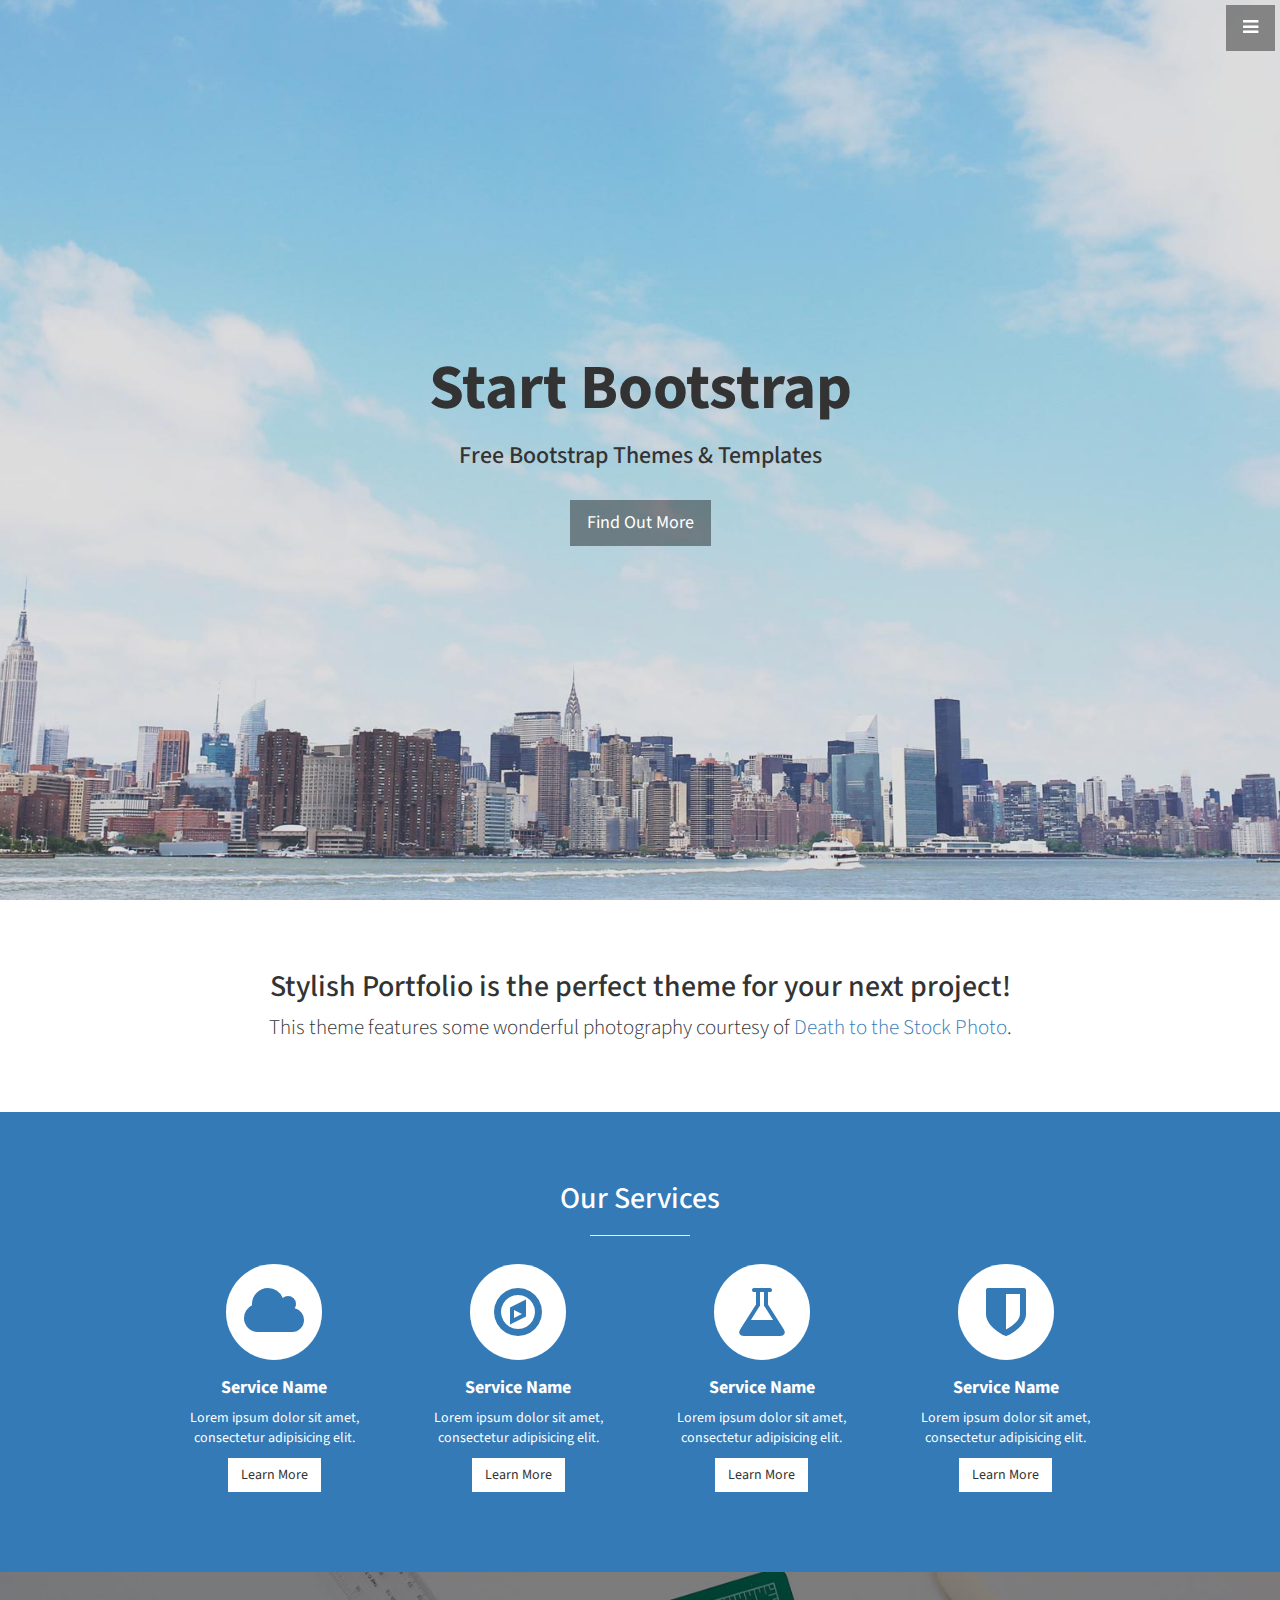
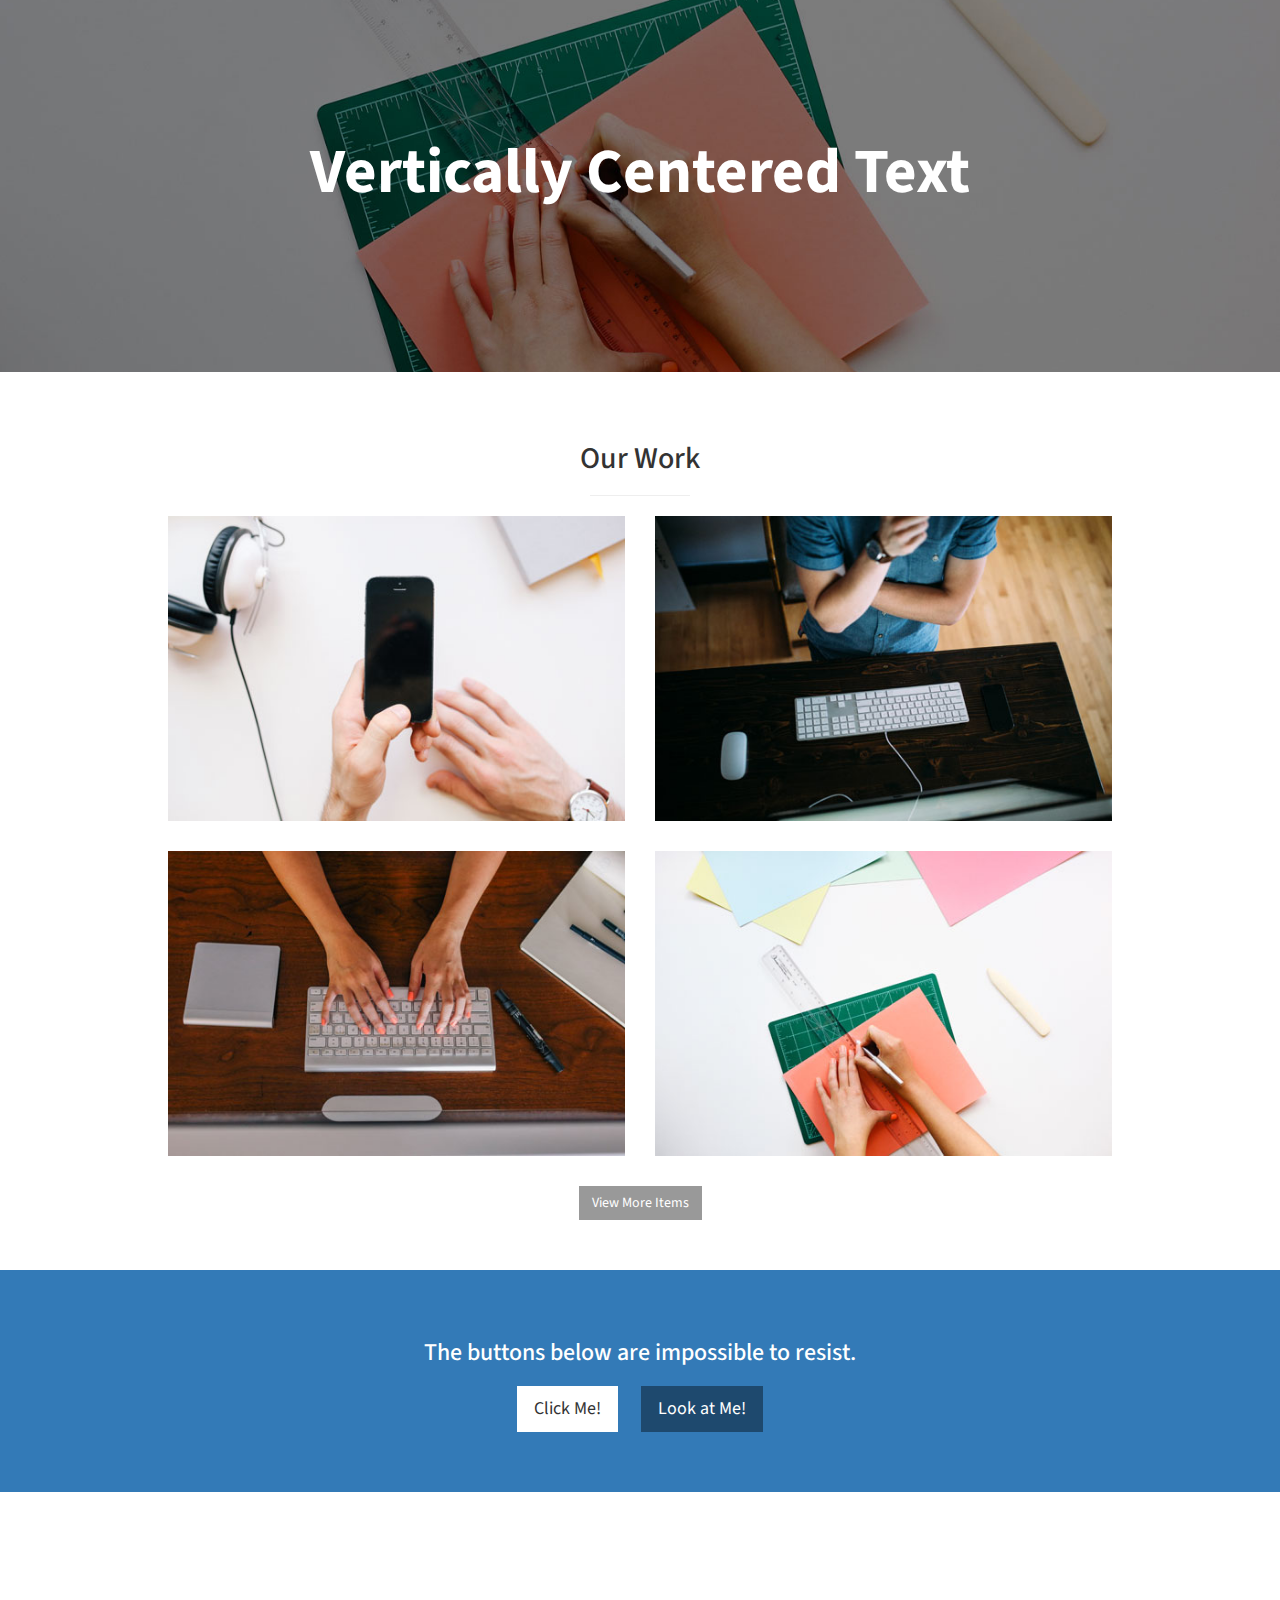
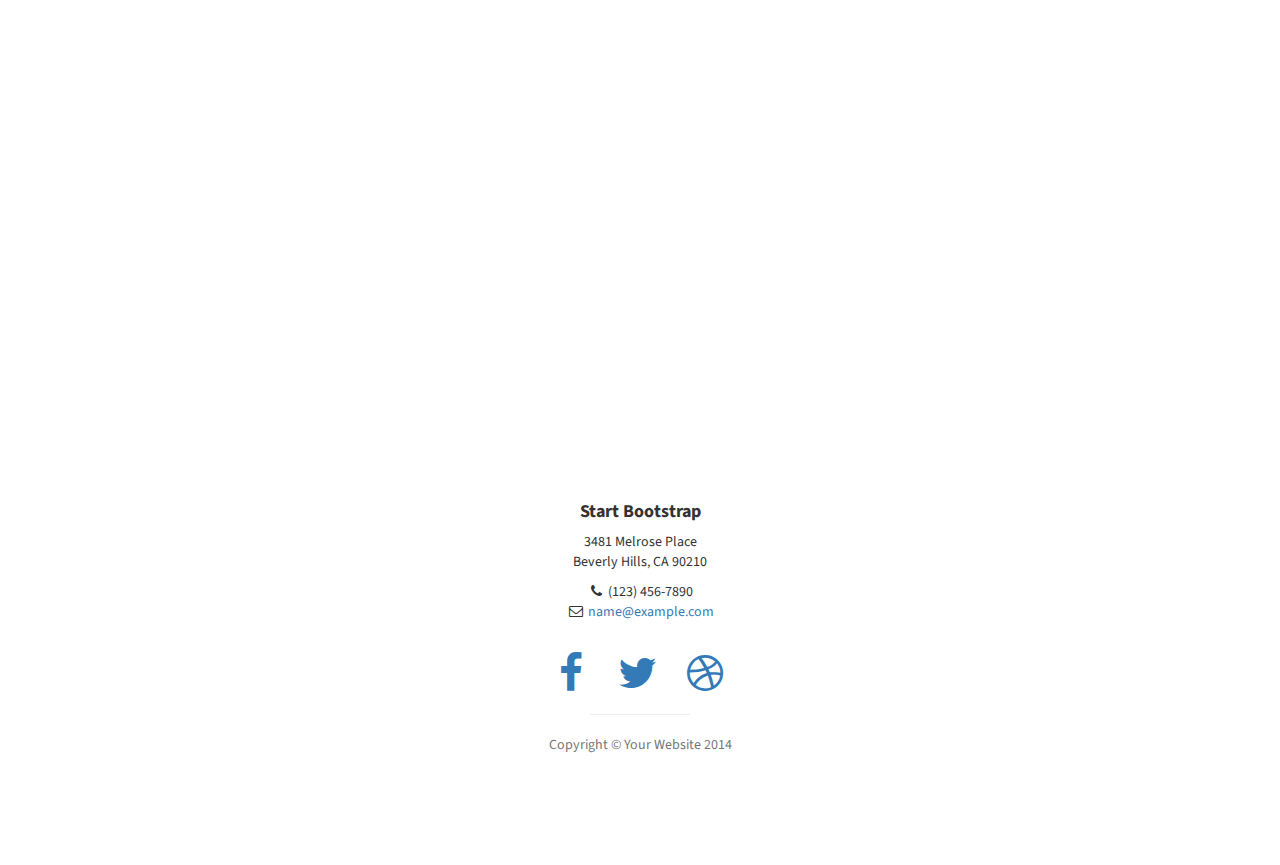
==== index.html @ ed7e23c6 "Initial commit" ====
<!DOCTYPE html>
<html lang="en">

<head>

    <meta charset="utf-8">
    <meta http-equiv="X-UA-Compatible" content="IE=edge">
    <meta name="viewport" content="width=device-width, initial-scale=1">
    <meta name="description" content="">
    <meta name="author" content="">

    <title>Stylish Portfolio - Start Bootstrap Theme</title>

    <!-- Bootstrap Core CSS -->
    <link href="css/bootstrap.min.css" rel="stylesheet">

    <!-- Custom CSS -->
    <link href="css/stylish-portfolio.css" rel="stylesheet">

    <!-- Custom Fonts -->
    <link href="font-awesome/css/font-awesome.min.css" rel="stylesheet" type="text/css">
    <link href="https://fonts.googleapis.com/css?family=Source+Sans+Pro:300,400,700,300italic,400italic,700italic" rel="stylesheet" type="text/css">

    <!-- HTML5 Shim and Respond.js IE8 support of HTML5 elements and media queries -->
    <!-- WARNING: Respond.js doesn't work if you view the page via file:// -->
    <!--[if lt IE 9]>
        <script src="https://oss.maxcdn.com/libs/html5shiv/3.7.0/html5shiv.js"></script>
        <script src="https://oss.maxcdn.com/libs/respond.js/1.4.2/respond.min.js"></script>
    <![endif]-->

</head>

<body>

    <!-- Navigation -->
    <a id="menu-toggle" href="#" class="btn btn-dark btn-lg toggle"><i class="fa fa-bars"></i></a>
    <nav id="sidebar-wrapper">
        <ul class="sidebar-nav">
            <a id="menu-close" href="#" class="btn btn-light btn-lg pull-right toggle"><i class="fa fa-times"></i></a>
            <li class="sidebar-brand">
                <a href="#top" onclick=$("#menu-close").click();>Start Bootstrap</a>
            </li>
            <li>
                <a href="#top" onclick=$("#menu-close").click();>Home</a>
            </li>
            <li>
                <a href="#about" onclick=$("#menu-close").click();>About</a>
            </li>
            <li>
                <a href="#services" onclick=$("#menu-close").click();>Services</a>
            </li>
            <li>
                <a href="#portfolio" onclick=$("#menu-close").click();>Portfolio</a>
            </li>
            <li>
                <a href="#contact" onclick=$("#menu-close").click();>Contact</a>
            </li>
        </ul>
    </nav>

    <!-- Header -->
    <header id="top" class="header">
        <div class="text-vertical-center">
            <h1>Start Bootstrap</h1>
            <h3>Free Bootstrap Themes &amp; Templates</h3>
            <br>
            <a href="#about" class="btn btn-dark btn-lg">Find Out More</a>
        </div>
    </header>

    <!-- About -->
    <section id="about" class="about">
        <div class="container">
            <div class="row">
                <div class="col-lg-12 text-center">
                    <h2>Stylish Portfolio is the perfect theme for your next project!</h2>
                    <p class="lead">This theme features some wonderful photography courtesy of <a target="_blank" href="http://join.deathtothestockphoto.com/">Death to the Stock Photo</a>.</p>
                </div>
            </div>
            <!-- /.row -->
        </div>
        <!-- /.container -->
    </section>

    <!-- Services -->
    <!-- The circle icons use Font Awesome's stacked icon classes. For more information, visit http://fontawesome.io/examples/ -->
    <section id="services" class="services bg-primary">
        <div class="container">
            <div class="row text-center">
                <div class="col-lg-10 col-lg-offset-1">
                    <h2>Our Services</h2>
                    <hr class="small">
                    <div class="row">
                        <div class="col-md-3 col-sm-6">
                            <div class="service-item">
                                <span class="fa-stack fa-4x">
                                <i class="fa fa-circle fa-stack-2x"></i>
                                <i class="fa fa-cloud fa-stack-1x text-primary"></i>
                            </span>
                                <h4>
                                    <strong>Service Name</strong>
                                </h4>
                                <p>Lorem ipsum dolor sit amet, consectetur adipisicing elit.</p>
                                <a href="#" class="btn btn-light">Learn More</a>
                            </div>
                        </div>
                        <div class="col-md-3 col-sm-6">
                            <div class="service-item">
                                <span class="fa-stack fa-4x">
                                <i class="fa fa-circle fa-stack-2x"></i>
                                <i class="fa fa-compass fa-stack-1x text-primary"></i>
                            </span>
                                <h4>
                                    <strong>Service Name</strong>
                                </h4>
                                <p>Lorem ipsum dolor sit amet, consectetur adipisicing elit.</p>
                                <a href="#" class="btn btn-light">Learn More</a>
                            </div>
                        </div>
                        <div class="col-md-3 col-sm-6">
                            <div class="service-item">
                                <span class="fa-stack fa-4x">
                                <i class="fa fa-circle fa-stack-2x"></i>
                                <i class="fa fa-flask fa-stack-1x text-primary"></i>
                            </span>
                                <h4>
                                    <strong>Service Name</strong>
                                </h4>
                                <p>Lorem ipsum dolor sit amet, consectetur adipisicing elit.</p>
                                <a href="#" class="btn btn-light">Learn More</a>
                            </div>
                        </div>
                        <div class="col-md-3 col-sm-6">
                            <div class="service-item">
                                <span class="fa-stack fa-4x">
                                <i class="fa fa-circle fa-stack-2x"></i>
                                <i class="fa fa-shield fa-stack-1x text-primary"></i>
                            </span>
                                <h4>
                                    <strong>Service Name</strong>
                                </h4>
                                <p>Lorem ipsum dolor sit amet, consectetur adipisicing elit.</p>
                                <a href="#" class="btn btn-light">Learn More</a>
                            </div>
                        </div>
                    </div>
                    <!-- /.row (nested) -->
                </div>
                <!-- /.col-lg-10 -->
            </div>
            <!-- /.row -->
        </div>
        <!-- /.container -->
    </section>

    <!-- Callout -->
    <aside class="callout">
        <div class="text-vertical-center">
            <h1>Vertically Centered Text</h1>
        </div>
    </aside>

    <!-- Portfolio -->
    <section id="portfolio" class="portfolio">
        <div class="container">
            <div class="row">
                <div class="col-lg-10 col-lg-offset-1 text-center">
                    <h2>Our Work</h2>
                    <hr class="small">
                    <div class="row">
                        <div class="col-md-6">
                            <div class="portfolio-item">
                                <a href="#">
                                    <img class="img-portfolio img-responsive" src="img/portfolio-1.jpg">
                                </a>
                            </div>
                        </div>
                        <div class="col-md-6">
                            <div class="portfolio-item">
                                <a href="#">
                                    <img class="img-portfolio img-responsive" src="img/portfolio-2.jpg">
                                </a>
                            </div>
                        </div>
                        <div class="col-md-6">
                            <div class="portfolio-item">
                                <a href="#">
                                    <img class="img-portfolio img-responsive" src="img/portfolio-3.jpg">
                                </a>
                            </div>
                        </div>
                        <div class="col-md-6">
                            <div class="portfolio-item">
                                <a href="#">
                                    <img class="img-portfolio img-responsive" src="img/portfolio-4.jpg">
                                </a>
                            </div>
                        </div>
                    </div>
                    <!-- /.row (nested) -->
                    <a href="#" class="btn btn-dark">View More Items</a>
                </div>
                <!-- /.col-lg-10 -->
            </div>
            <!-- /.row -->
        </div>
        <!-- /.container -->
    </section>

    <!-- Call to Action -->
    <aside class="call-to-action bg-primary">
        <div class="container">
            <div class="row">
                <div class="col-lg-12 text-center">
                    <h3>The buttons below are impossible to resist.</h3>
                    <a href="#" class="btn btn-lg btn-light">Click Me!</a>
                    <a href="#" class="btn btn-lg btn-dark">Look at Me!</a>
                </div>
            </div>
        </div>
    </aside>

    <!-- Map -->
    <section id="contact" class="map">
        <iframe width="100%" height="100%" frameborder="0" scrolling="no" marginheight="0" marginwidth="0" src="https://maps.google.com/maps?f=q&amp;source=s_q&amp;hl=en&amp;geocode=&amp;q=Twitter,+Inc.,+Market+Street,+San+Francisco,+CA&amp;aq=0&amp;oq=twitter&amp;sll=28.659344,-81.187888&amp;sspn=0.128789,0.264187&amp;ie=UTF8&amp;hq=Twitter,+Inc.,+Market+Street,+San+Francisco,+CA&amp;t=m&amp;z=15&amp;iwloc=A&amp;output=embed"></iframe>
        <br />
        <small>
            <a href="https://maps.google.com/maps?f=q&amp;source=embed&amp;hl=en&amp;geocode=&amp;q=Twitter,+Inc.,+Market+Street,+San+Francisco,+CA&amp;aq=0&amp;oq=twitter&amp;sll=28.659344,-81.187888&amp;sspn=0.128789,0.264187&amp;ie=UTF8&amp;hq=Twitter,+Inc.,+Market+Street,+San+Francisco,+CA&amp;t=m&amp;z=15&amp;iwloc=A"></a>
        </small>
    </section>

    <!-- Footer -->
    <footer>
        <div class="container">
            <div class="row">
                <div class="col-lg-10 col-lg-offset-1 text-center">
                    <h4><strong>Start Bootstrap</strong>
                    </h4>
                    <p>3481 Melrose Place
                        <br>Beverly Hills, CA 90210</p>
                    <ul class="list-unstyled">
                        <li><i class="fa fa-phone fa-fw"></i> (123) 456-7890</li>
                        <li><i class="fa fa-envelope-o fa-fw"></i> <a href="mailto:name@example.com">name@example.com</a>
                        </li>
                    </ul>
                    <br>
                    <ul class="list-inline">
                        <li>
                            <a href="#"><i class="fa fa-facebook fa-fw fa-3x"></i></a>
                        </li>
                        <li>
                            <a href="#"><i class="fa fa-twitter fa-fw fa-3x"></i></a>
                        </li>
                        <li>
                            <a href="#"><i class="fa fa-dribbble fa-fw fa-3x"></i></a>
                        </li>
                    </ul>
                    <hr class="small">
                    <p class="text-muted">Copyright &copy; Your Website 2014</p>
                </div>
            </div>
        </div>
        <a id="to-top" href="#top" class="btn btn-dark btn-lg"><i class="fa fa-chevron-up fa-fw fa-1x"></i></a>
    </footer>

    <!-- jQuery -->
    <script src="js/jquery.js"></script>

    <!-- Bootstrap Core JavaScript -->
    <script src="js/bootstrap.min.js"></script>

    <!-- Custom Theme JavaScript -->
    <script>
    // Closes the sidebar menu
    $("#menu-close").click(function(e) {
        e.preventDefault();
        $("#sidebar-wrapper").toggleClass("active");
    });
    // Opens the sidebar menu
    $("#menu-toggle").click(function(e) {
        e.preventDefault();
        $("#sidebar-wrapper").toggleClass("active");
    });
    // Scrolls to the selected menu item on the page
    $(function() {
        $('a[href*=#]:not([href=#],[data-toggle],[data-target],[data-slide])').click(function() {
            if (location.pathname.replace(/^\//, '') == this.pathname.replace(/^\//, '') || location.hostname == this.hostname) {
                var target = $(this.hash);
                target = target.length ? target : $('[name=' + this.hash.slice(1) + ']');
                if (target.length) {
                    $('html,body').animate({
                        scrollTop: target.offset().top
                    }, 1000);
                    return false;
                }
            }
        });
    });
    //#to-top button appears after scrolling
    var fixed = false;
    $(document).scroll(function() {
        if ($(this).scrollTop() > 250) {
            if (!fixed) {
                fixed = true;
                // $('#to-top').css({position:'fixed', display:'block'});
                $('#to-top').show("slow", function() {
                    $('#to-top').css({
                        position: 'fixed',
                        display: 'block'
                    });
                });
            }
        } else {
            if (fixed) {
                fixed = false;
                $('#to-top').hide("slow", function() {
                    $('#to-top').css({
                        display: 'none'
                    });
                });
            }
        }
    });
    // Disable Google Maps scrolling
    // See http://stackoverflow.com/a/25904582/1607849
    // Disable scroll zooming and bind back the click event
    var onMapMouseleaveHandler = function(event) {
        var that = $(this);
        that.on('click', onMapClickHandler);
        that.off('mouseleave', onMapMouseleaveHandler);
        that.find('iframe').css("pointer-events", "none");
    }
    var onMapClickHandler = function(event) {
            var that = $(this);
            // Disable the click handler until the user leaves the map area
            that.off('click', onMapClickHandler);
            // Enable scrolling zoom
            that.find('iframe').css("pointer-events", "auto");
            // Handle the mouse leave event
            that.on('mouseleave', onMapMouseleaveHandler);
        }
        // Enable map zooming with mouse scroll when the user clicks the map
    $('.map').on('click', onMapClickHandler);
    </script>

</body>

</html>
---- css/stylish-portfolio.css ----
/*!
 * Start Bootstrap - Stylish Portfolio (http://startbootstrap.com/)
 * Copyright 2013-2016 Start Bootstrap
 * Licensed under MIT (https://github.com/BlackrockDigital/startbootstrap/blob/gh-pages/LICENSE)
 */

/* Global Styles */

html,
body {
    width: 100%;
    height: 100%;
}

body {
    font-family: "Source Sans Pro","Helvetica Neue",Helvetica,Arial,sans-serif;
}

.text-vertical-center {
    display: table-cell;
    text-align: center;
    vertical-align: middle;
}

.text-vertical-center h1 {
    margin: 0;
    padding: 0;
    font-size: 4.5em;
    font-weight: 700;
}

/* Custom Button Styles */

.btn-dark {
    border-radius: 0;
    color: #fff;
    background-color: rgba(0,0,0,0.4);
}

.btn-dark:hover,
.btn-dark:focus,
.btn-dark:active {
    color: #fff;
    background-color: rgba(0,0,0,0.7);
}

.btn-light {
    border-radius: 0;
    color: #333;
    background-color: rgb(255,255,255);
}

.btn-light:hover,
.btn-light:focus,
.btn-light:active {
    color: #333;
    background-color: rgba(255,255,255,0.8);
}

/* Custom Horizontal Rule */

hr.small {
    max-width: 100px;
}

/* Side Menu */

#sidebar-wrapper {
    z-index: 1000;
    position: fixed;
    right: 0;
    width: 250px;
    height: 100%;
    transform: translateX(250px);
    overflow-y: auto;
    background: #222;
    -webkit-transition: all 0.4s ease 0s;
    -moz-transition: all 0.4s ease 0s;
    -ms-transition: all 0.4s ease 0s;
    -o-transition: all 0.4s ease 0s;
    transition: all 0.4s ease 0s;
}

.sidebar-nav {
    position: absolute;
    top: 0;
    width: 250px;
    margin: 0;
    padding: 0;
    list-style: none;
}

.sidebar-nav li {
    text-indent: 20px;
    line-height: 40px;
}

.sidebar-nav li a {
    display: block;
    text-decoration: none;
    color: #999;
}

.sidebar-nav li a:hover {
    text-decoration: none;
    color: #fff;
    background: rgba(255,255,255,0.2);
}

.sidebar-nav li a:active,
.sidebar-nav li a:focus {
    text-decoration: none;
}

.sidebar-nav > .sidebar-brand {
    height: 55px;
    font-size: 18px;
    line-height: 55px;
}

.sidebar-nav > .sidebar-brand a {
    color: #999;
}

.sidebar-nav > .sidebar-brand a:hover {
    color: #fff;
    background: none;
}

#menu-toggle {
    z-index: 1;
    position: fixed;
    top: 0;
    right: 0;
}

#sidebar-wrapper.active {
    right: 250px;
    width: 250px;
    -webkit-transition: all 0.4s ease 0s;
    -moz-transition: all 0.4s ease 0s;
    -ms-transition: all 0.4s ease 0s;
    -o-transition: all 0.4s ease 0s;
    transition: all 0.4s ease 0s;
}

.toggle {
    margin: 5px 5px 0 0;
}

/* Header */

.header {
    display: table;
    position: relative;
    width: 100%;
    height: 100%;
    background: url(../img/bg.jpg) no-repeat center center scroll;
    -webkit-background-size: cover;
    -moz-background-size: cover;
    background-size: cover;
    -o-background-size: cover;
}

/* About */

.about {
    padding: 50px 0;
}

/* Services */

.services {
    padding: 50px 0;
}

.service-item {
    margin-bottom: 30px;
}

/* Callout */

.callout {
    display: table;
    width: 100%;
    height: 400px;
    color: #fff;
    background: url(../img/callout.jpg) no-repeat center center scroll;
    -webkit-background-size: cover;
    -moz-background-size: cover;
    background-size: cover;
    -o-background-size: cover;
}

/* Portfolio */

.portfolio {
    padding: 50px 0;
}

.portfolio-item {
    margin-bottom: 30px;
}

.img-portfolio {
    margin: 0 auto;
}

.img-portfolio:hover {
    opacity: 0.8;
}

/* Call to Action */

.call-to-action {
    padding: 50px 0;
}

.call-to-action .btn {
    margin: 10px;
}

/* Map */

.map {
    height: 500px;
}

@media(max-width:768px) {
    .map {
        height: 75%;
    }
}

.map iframe {
    pointer-events: none;
}

/* Footer */

footer {
    padding: 100px 0;
}

#to-top {
  display: none;
  position: fixed;
  bottom: 5px;
  right: 5px;
}
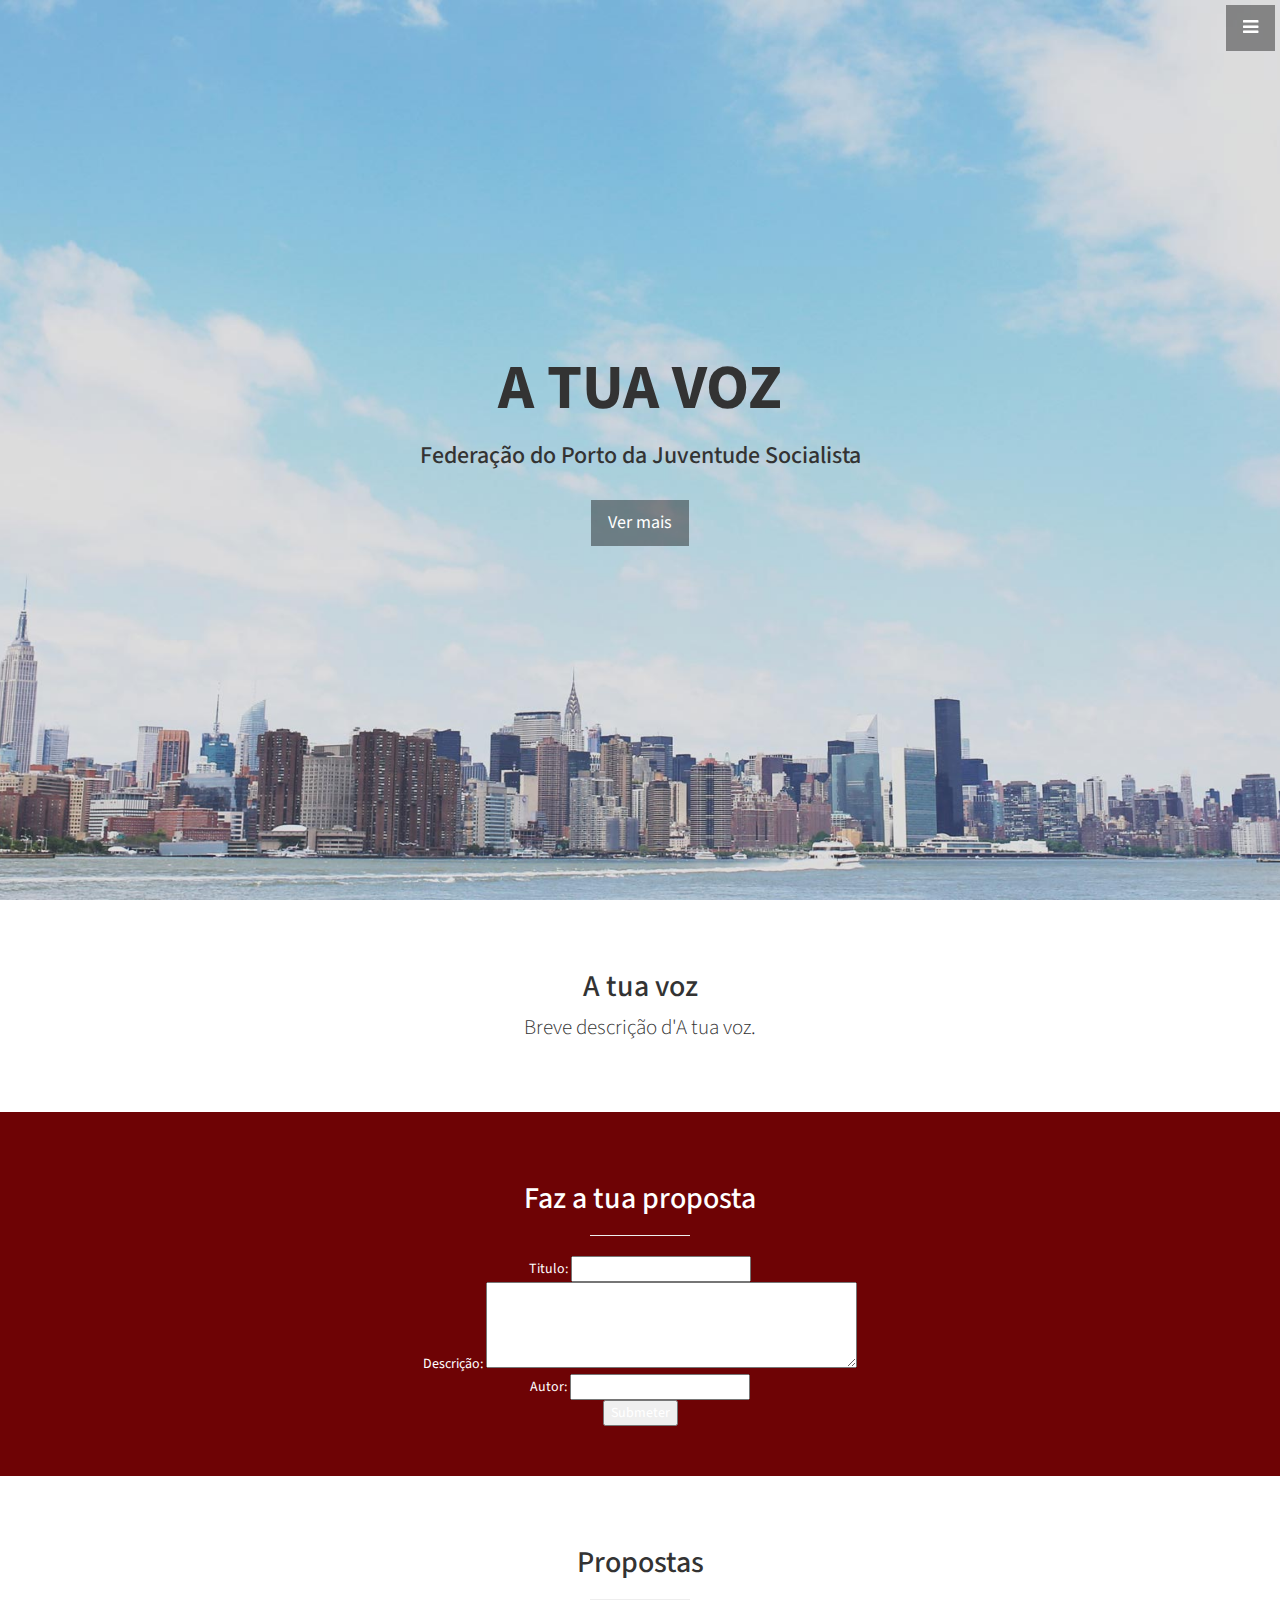
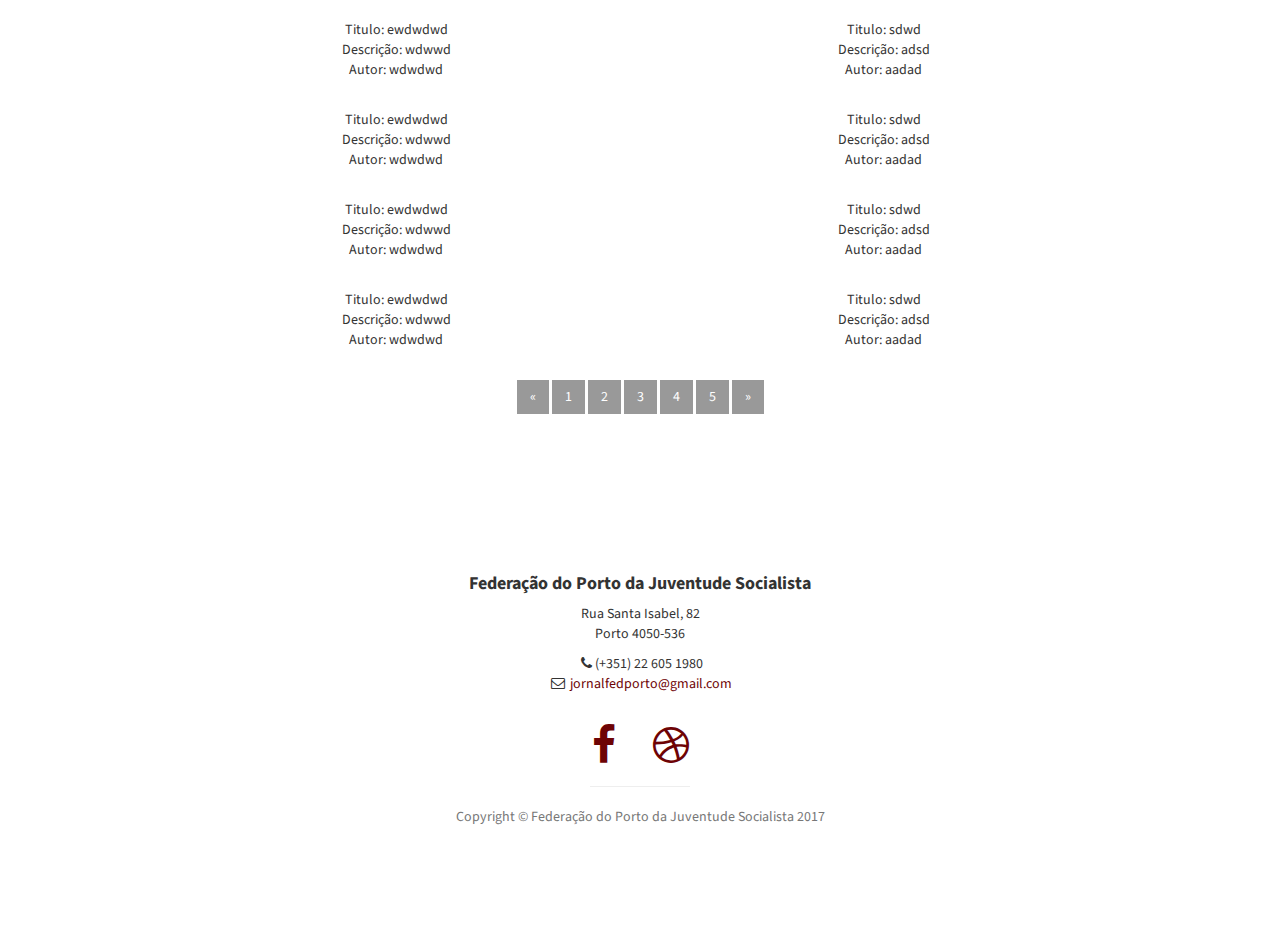
==== commit 2f098cc8: "Brincando com o HTML" ====
--- a/index.html
+++ b/index.html
@@ -9,7 +9,7 @@
     <meta name="description" content="">
     <meta name="author" content="">
 
-    <title>Stylish Portfolio - Start Bootstrap Theme</title>
+    <title>A tua força - Federação do Porto da Juventude Socialista</title>
 
     <!-- Bootstrap Core CSS -->
     <link href="css/bootstrap.min.css" rel="stylesheet">
@@ -61,10 +61,10 @@
     <!-- Header -->
     <header id="top" class="header">
         <div class="text-vertical-center">
-            <h1>Start Bootstrap</h1>
-            <h3>Free Bootstrap Themes &amp; Templates</h3>
+            <h1>A TUA VOZ</h1>
+            <h3>Federação do Porto da Juventude Socialista</h3>
             <br>
-            <a href="#about" class="btn btn-dark btn-lg">Find Out More</a>
+            <a href="#about" class="btn btn-dark btn-lg">Ver mais</a>
         </div>
     </header>
 
@@ -73,8 +73,8 @@
         <div class="container">
             <div class="row">
                 <div class="col-lg-12 text-center">
-                    <h2>Stylish Portfolio is the perfect theme for your next project!</h2>
-                    <p class="lead">This theme features some wonderful photography courtesy of <a target="_blank" href="http://join.deathtothestockphoto.com/">Death to the Stock Photo</a>.</p>
+                    <h2>A tua voz</h2>
+                    <p class="lead">Breve descrição d'A tua voz.</p>
                 </div>
             </div>
             <!-- /.row -->
@@ -88,61 +88,15 @@
         <div class="container">
             <div class="row text-center">
                 <div class="col-lg-10 col-lg-offset-1">
-                    <h2>Our Services</h2>
+                    <h2>Faz a tua proposta</h2>
                     <hr class="small">
                     <div class="row">
-                        <div class="col-md-3 col-sm-6">
-                            <div class="service-item">
-                                <span class="fa-stack fa-4x">
-                                <i class="fa fa-circle fa-stack-2x"></i>
-                                <i class="fa fa-cloud fa-stack-1x text-primary"></i>
-                            </span>
-                                <h4>
-                                    <strong>Service Name</strong>
-                                </h4>
-                                <p>Lorem ipsum dolor sit amet, consectetur adipisicing elit.</p>
-                                <a href="#" class="btn btn-light">Learn More</a>
-                            </div>
-                        </div>
-                        <div class="col-md-3 col-sm-6">
-                            <div class="service-item">
-                                <span class="fa-stack fa-4x">
-                                <i class="fa fa-circle fa-stack-2x"></i>
-                                <i class="fa fa-compass fa-stack-1x text-primary"></i>
-                            </span>
-                                <h4>
-                                    <strong>Service Name</strong>
-                                </h4>
-                                <p>Lorem ipsum dolor sit amet, consectetur adipisicing elit.</p>
-                                <a href="#" class="btn btn-light">Learn More</a>
-                            </div>
-                        </div>
-                        <div class="col-md-3 col-sm-6">
-                            <div class="service-item">
-                                <span class="fa-stack fa-4x">
-                                <i class="fa fa-circle fa-stack-2x"></i>
-                                <i class="fa fa-flask fa-stack-1x text-primary"></i>
-                            </span>
-                                <h4>
-                                    <strong>Service Name</strong>
-                                </h4>
-                                <p>Lorem ipsum dolor sit amet, consectetur adipisicing elit.</p>
-                                <a href="#" class="btn btn-light">Learn More</a>
-                            </div>
-                        </div>
-                        <div class="col-md-3 col-sm-6">
-                            <div class="service-item">
-                                <span class="fa-stack fa-4x">
-                                <i class="fa fa-circle fa-stack-2x"></i>
-                                <i class="fa fa-shield fa-stack-1x text-primary"></i>
-                            </span>
-                                <h4>
-                                    <strong>Service Name</strong>
-                                </h4>
-                                <p>Lorem ipsum dolor sit amet, consectetur adipisicing elit.</p>
-                                <a href="#" class="btn btn-light">Learn More</a>
-                            </div>
-                        </div>
+                      <form action="/action_page.php">
+                        Titulo: <input type="text" name="fname"><br>
+                        Descrição: <textarea rows="4" cols="50">Escrever aqui...</textarea><br>
+                        Autor: <input type="text" name="fname"><br>
+                        <input type="submit" value="Submeter">
+                      </form>
                     </div>
                     <!-- /.row (nested) -->
                 </div>
@@ -153,52 +107,87 @@
         <!-- /.container -->
     </section>
 
-    <!-- Callout -->
+    <!-- Callout
     <aside class="callout">
         <div class="text-vertical-center">
             <h1>Vertically Centered Text</h1>
         </div>
     </aside>
+    -->
 
     <!-- Portfolio -->
     <section id="portfolio" class="portfolio">
         <div class="container">
             <div class="row">
                 <div class="col-lg-10 col-lg-offset-1 text-center">
-                    <h2>Our Work</h2>
+                    <h2>Propostas</h2>
                     <hr class="small">
                     <div class="row">
                         <div class="col-md-6">
                             <div class="portfolio-item">
-                                <a href="#">
-                                    <img class="img-portfolio img-responsive" src="img/portfolio-1.jpg">
-                                </a>
-                            </div>
-                        </div>
-                        <div class="col-md-6">
-                            <div class="portfolio-item">
-                                <a href="#">
-                                    <img class="img-portfolio img-responsive" src="img/portfolio-2.jpg">
-                                </a>
-                            </div>
-                        </div>
-                        <div class="col-md-6">
-                            <div class="portfolio-item">
-                                <a href="#">
-                                    <img class="img-portfolio img-responsive" src="img/portfolio-3.jpg">
-                                </a>
-                            </div>
-                        </div>
-                        <div class="col-md-6">
-                            <div class="portfolio-item">
-                                <a href="#">
-                                    <img class="img-portfolio img-responsive" src="img/portfolio-4.jpg">
-                                </a>
+                              Titulo: ewdwdwd<br>
+                              Descrição: wdwwd<br>
+                              Autor: wdwdwd
+                            </div>
+                        </div>
+                        <div class="col-md-6">
+                            <div class="portfolio-item">
+                              Titulo: sdwd<br>
+                              Descrição: adsd<br>
+                              Autor: aadad
+                            </div>
+                        </div>
+                        <div class="col-md-6">
+                            <div class="portfolio-item">
+                              Titulo: ewdwdwd<br>
+                              Descrição: wdwwd<br>
+                              Autor: wdwdwd
+                            </div>
+                        </div>
+                        <div class="col-md-6">
+                            <div class="portfolio-item">
+                              Titulo: sdwd<br>
+                              Descrição: adsd<br>
+                              Autor: aadad
+                            </div>
+                        </div>
+                        <div class="col-md-6">
+                            <div class="portfolio-item">
+                              Titulo: ewdwdwd<br>
+                              Descrição: wdwwd<br>
+                              Autor: wdwdwd
+                            </div>
+                        </div>
+                        <div class="col-md-6">
+                            <div class="portfolio-item">
+                              Titulo: sdwd<br>
+                              Descrição: adsd<br>
+                              Autor: aadad
+                            </div>
+                        </div>
+                        <div class="col-md-6">
+                            <div class="portfolio-item">
+                              Titulo: ewdwdwd<br>
+                              Descrição: wdwwd<br>
+                              Autor: wdwdwd
+                            </div>
+                        </div>
+                        <div class="col-md-6">
+                            <div class="portfolio-item">
+                              Titulo: sdwd<br>
+                              Descrição: adsd<br>
+                              Autor: aadad
                             </div>
                         </div>
                     </div>
                     <!-- /.row (nested) -->
-                    <a href="#" class="btn btn-dark">View More Items</a>
+                    <a href="#" class="btn btn-dark">«</a>
+                    <a href="#" class="btn btn-dark">1</a>
+                    <a href="#" class="btn btn-dark">2</a>
+                    <a href="#" class="btn btn-dark">3</a>
+                    <a href="#" class="btn btn-dark">4</a>
+                    <a href="#" class="btn btn-dark">5</a>
+                    <a href="#" class="btn btn-dark">»</a>
                 </div>
                 <!-- /.col-lg-10 -->
             </div>
@@ -207,7 +196,7 @@
         <!-- /.container -->
     </section>
 
-    <!-- Call to Action -->
+    <!-- Call to Action
     <aside class="call-to-action bg-primary">
         <div class="container">
             <div class="row">
@@ -219,44 +208,38 @@
             </div>
         </div>
     </aside>
-
-    <!-- Map -->
+    -->
+
+    <!-- Map
     <section id="contact" class="map">
-        <iframe width="100%" height="100%" frameborder="0" scrolling="no" marginheight="0" marginwidth="0" src="https://maps.google.com/maps?f=q&amp;source=s_q&amp;hl=en&amp;geocode=&amp;q=Twitter,+Inc.,+Market+Street,+San+Francisco,+CA&amp;aq=0&amp;oq=twitter&amp;sll=28.659344,-81.187888&amp;sspn=0.128789,0.264187&amp;ie=UTF8&amp;hq=Twitter,+Inc.,+Market+Street,+San+Francisco,+CA&amp;t=m&amp;z=15&amp;iwloc=A&amp;output=embed"></iframe>
-        <br />
-        <small>
-            <a href="https://maps.google.com/maps?f=q&amp;source=embed&amp;hl=en&amp;geocode=&amp;q=Twitter,+Inc.,+Market+Street,+San+Francisco,+CA&amp;aq=0&amp;oq=twitter&amp;sll=28.659344,-81.187888&amp;sspn=0.128789,0.264187&amp;ie=UTF8&amp;hq=Twitter,+Inc.,+Market+Street,+San+Francisco,+CA&amp;t=m&amp;z=15&amp;iwloc=A"></a>
-        </small>
-    </section>
+      <!-- Introduzir aqui
+    </section> -->
 
     <!-- Footer -->
     <footer>
         <div class="container">
             <div class="row">
                 <div class="col-lg-10 col-lg-offset-1 text-center">
-                    <h4><strong>Start Bootstrap</strong>
+                    <h4><strong>Federação do Porto da Juventude Socialista</strong>
                     </h4>
-                    <p>3481 Melrose Place
-                        <br>Beverly Hills, CA 90210</p>
+                    <p>Rua Santa Isabel, 82
+                        <br>Porto 4050-536</p>
                     <ul class="list-unstyled">
-                        <li><i class="fa fa-phone fa-fw"></i> (123) 456-7890</li>
-                        <li><i class="fa fa-envelope-o fa-fw"></i> <a href="mailto:name@example.com">name@example.com</a>
+                        <li><i class="fa fa-phone fa-fw"></i>(+351) 22 605 1980</li>
+                        <li><i class="fa fa-envelope-o fa-fw"></i> <a href="mailto:jornalfedporto@gmail.com">jornalfedporto@gmail.com</a>
                         </li>
                     </ul>
                     <br>
                     <ul class="list-inline">
                         <li>
-                            <a href="#"><i class="fa fa-facebook fa-fw fa-3x"></i></a>
+                            <a href="https://www.facebook.com/jsportodistrital"><i class="fa fa-facebook fa-fw fa-3x"></i></a>
                         </li>
                         <li>
-                            <a href="#"><i class="fa fa-twitter fa-fw fa-3x"></i></a>
-                        </li>
-                        <li>
-                            <a href="#"><i class="fa fa-dribbble fa-fw fa-3x"></i></a>
+                            <a href="http://omensalista.pt/"><i class="fa fa-dribbble fa-fw fa-3x"></i></a>
                         </li>
                     </ul>
                     <hr class="small">
-                    <p class="text-muted">Copyright &copy; Your Website 2014</p>
+                    <p class="text-muted">Copyright &copy; Federação do Porto da Juventude Socialista 2017</p>
                 </div>
             </div>
         </div>
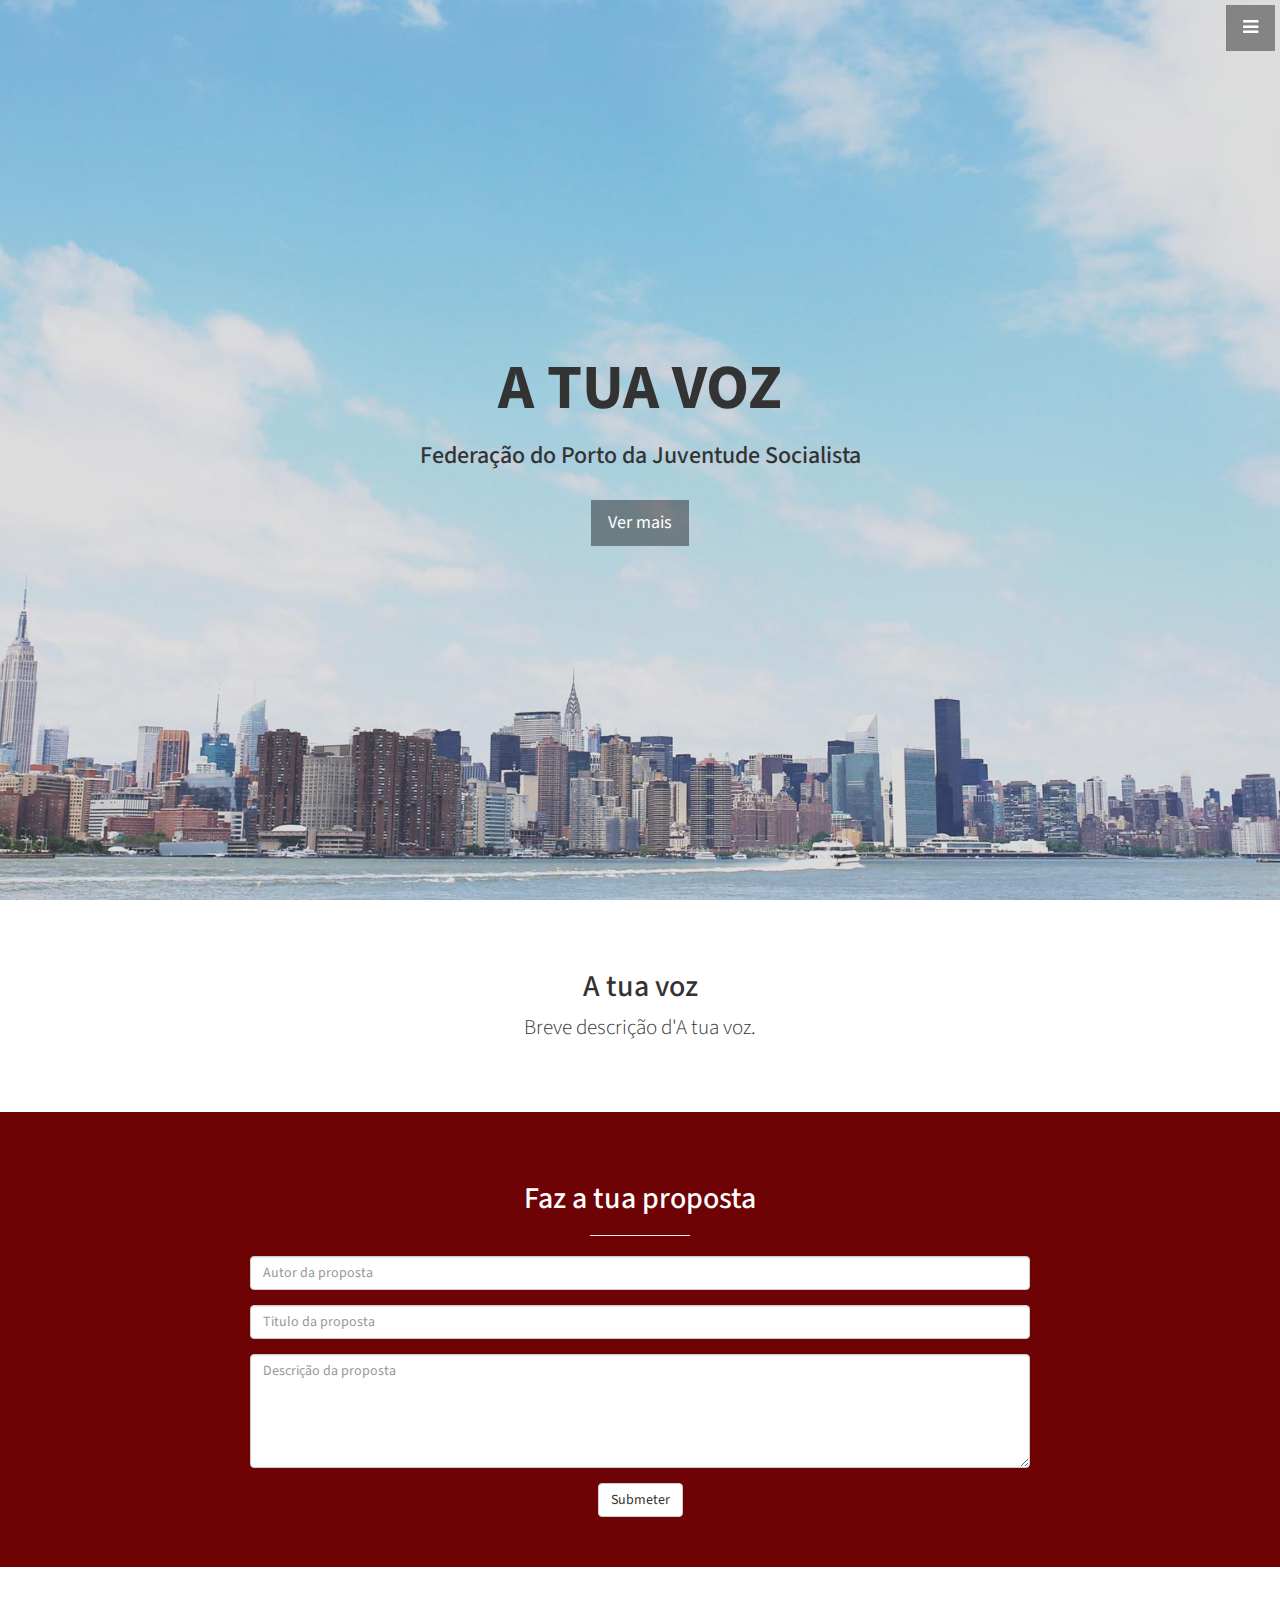
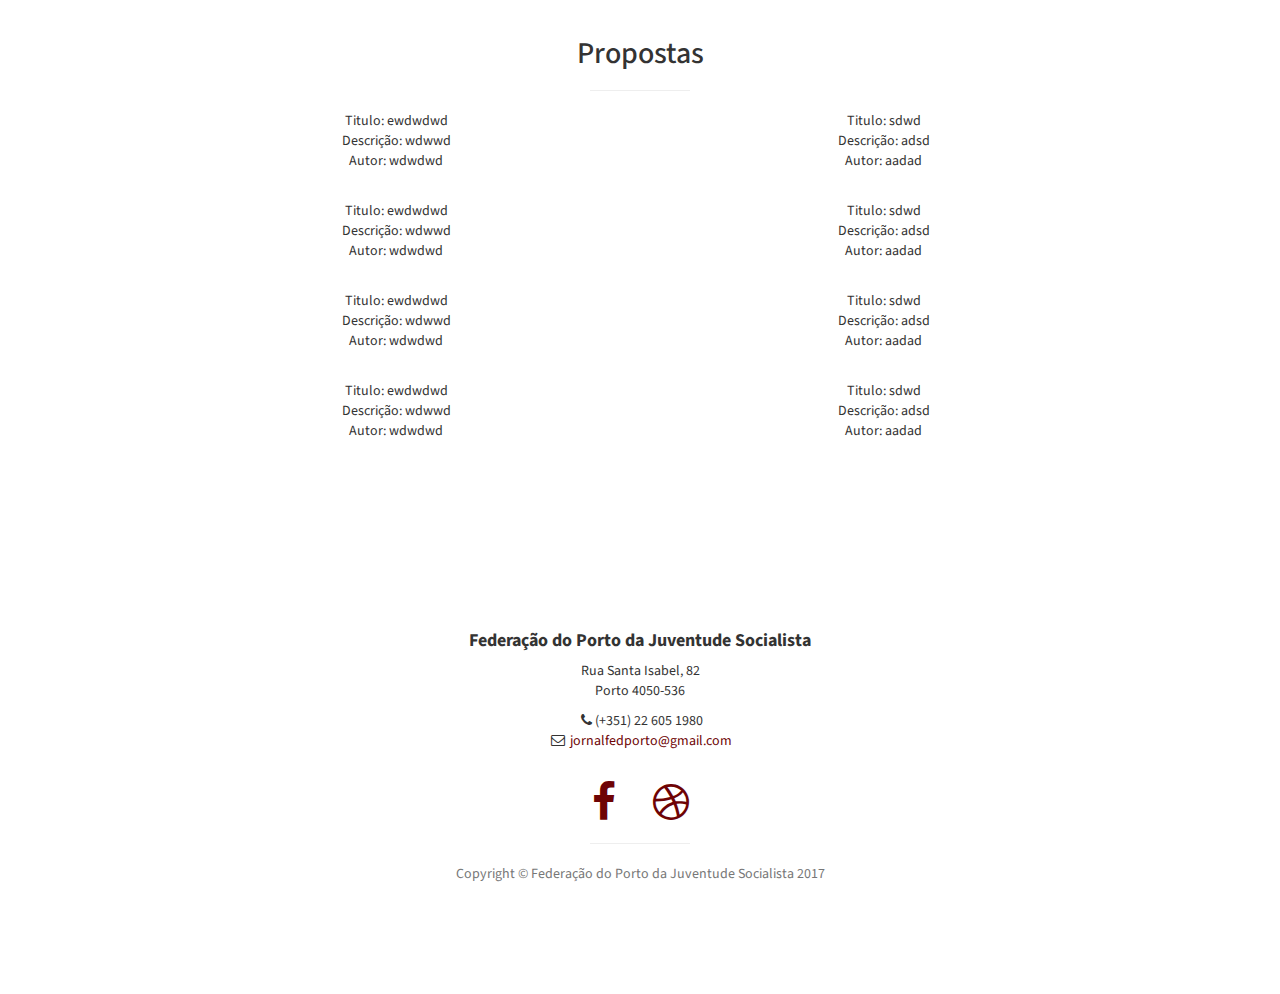
==== commit 1f40ccc2: "Formulário de proposta" ====
--- a/index.html
+++ b/index.html
@@ -9,7 +9,7 @@
     <meta name="description" content="">
     <meta name="author" content="">
 
-    <title>A tua força - Federação do Porto da Juventude Socialista</title>
+    <title>A tua voz - Federação do Porto da Juventude Socialista</title>
 
     <!-- Bootstrap Core CSS -->
     <link href="css/bootstrap.min.css" rel="stylesheet">
@@ -38,22 +38,19 @@
         <ul class="sidebar-nav">
             <a id="menu-close" href="#" class="btn btn-light btn-lg pull-right toggle"><i class="fa fa-times"></i></a>
             <li class="sidebar-brand">
-                <a href="#top" onclick=$("#menu-close").click();>Start Bootstrap</a>
-            </li>
-            <li>
-                <a href="#top" onclick=$("#menu-close").click();>Home</a>
-            </li>
-            <li>
-                <a href="#about" onclick=$("#menu-close").click();>About</a>
-            </li>
-            <li>
-                <a href="#services" onclick=$("#menu-close").click();>Services</a>
-            </li>
-            <li>
-                <a href="#portfolio" onclick=$("#menu-close").click();>Portfolio</a>
-            </li>
-            <li>
-                <a href="#contact" onclick=$("#menu-close").click();>Contact</a>
+                <a href="#top" onclick=$("#menu-close").click();>A TUA VOZ</a>
+            </li>
+            <li>
+                <a href="#about" onclick=$("#menu-close").click();>Sobre</a>
+            </li>
+            <li>
+                <a href="#services" onclick=$("#menu-close").click();>Nova provosta</a>
+            </li>
+            <li>
+                <a href="#portfolio" onclick=$("#menu-close").click();>Propostas</a>
+            </li>
+            <li>
+                <a href="#contact" onclick=$("#menu-close").click();>Contactos</a>
             </li>
         </ul>
     </nav>
@@ -83,19 +80,24 @@
     </section>
 
     <!-- Services -->
-    <!-- The circle icons use Font Awesome's stacked icon classes. For more information, visit http://fontawesome.io/examples/ -->
     <section id="services" class="services bg-primary">
         <div class="container">
             <div class="row text-center">
-                <div class="col-lg-10 col-lg-offset-1">
+                <div class="col-xs-10 col-xs-offset-1 col-lg-8 col-lg-offset-2">
                     <h2>Faz a tua proposta</h2>
                     <hr class="small">
                     <div class="row">
-                      <form action="/action_page.php">
-                        Titulo: <input type="text" name="fname"><br>
-                        Descrição: <textarea rows="4" cols="50">Escrever aqui...</textarea><br>
-                        Autor: <input type="text" name="fname"><br>
-                        <input type="submit" value="Submeter">
+                      <form>
+                        <div class="form-group">
+                          <input type="text" class="form-control" id="author" placeholder="Autor da proposta">
+                        </div>
+                        <div class="form-group">
+                          <input type="text" class="form-control" id="title" placeholder="Titulo da proposta">
+                        </div>
+                        <div class="form-group">
+                          <textarea class="form-control" rows="5" id="description" placeholder="Descrição da proposta"></textarea>
+                        </div>
+                        <button type="submit" class="btn btn-default">Submeter</button>
                       </form>
                     </div>
                     <!-- /.row (nested) -->
@@ -106,14 +108,6 @@
         </div>
         <!-- /.container -->
     </section>
-
-    <!-- Callout
-    <aside class="callout">
-        <div class="text-vertical-center">
-            <h1>Vertically Centered Text</h1>
-        </div>
-    </aside>
-    -->
 
     <!-- Portfolio -->
     <section id="portfolio" class="portfolio">
@@ -180,14 +174,6 @@
                             </div>
                         </div>
                     </div>
-                    <!-- /.row (nested) -->
-                    <a href="#" class="btn btn-dark">«</a>
-                    <a href="#" class="btn btn-dark">1</a>
-                    <a href="#" class="btn btn-dark">2</a>
-                    <a href="#" class="btn btn-dark">3</a>
-                    <a href="#" class="btn btn-dark">4</a>
-                    <a href="#" class="btn btn-dark">5</a>
-                    <a href="#" class="btn btn-dark">»</a>
                 </div>
                 <!-- /.col-lg-10 -->
             </div>
@@ -196,27 +182,8 @@
         <!-- /.container -->
     </section>
 
-    <!-- Call to Action
-    <aside class="call-to-action bg-primary">
-        <div class="container">
-            <div class="row">
-                <div class="col-lg-12 text-center">
-                    <h3>The buttons below are impossible to resist.</h3>
-                    <a href="#" class="btn btn-lg btn-light">Click Me!</a>
-                    <a href="#" class="btn btn-lg btn-dark">Look at Me!</a>
-                </div>
-            </div>
-        </div>
-    </aside>
-    -->
-
-    <!-- Map
-    <section id="contact" class="map">
-      <!-- Introduzir aqui
-    </section> -->
-
     <!-- Footer -->
-    <footer>
+    <footer id="contact">
         <div class="container">
             <div class="row">
                 <div class="col-lg-10 col-lg-offset-1 text-center">
